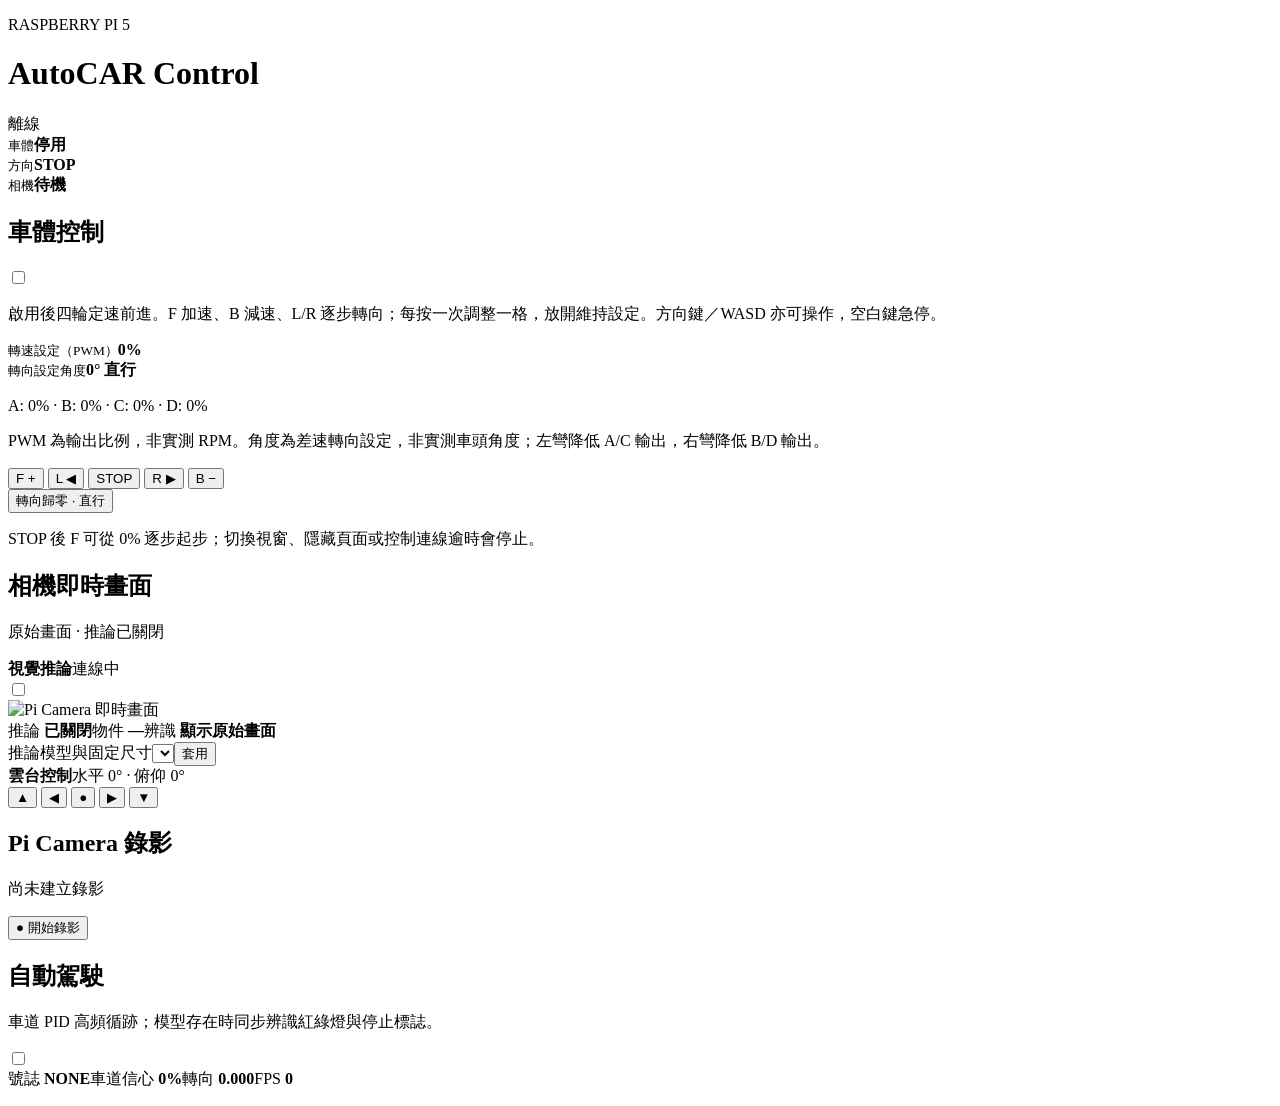
==== web/index.html @ 30dc0f0d "Add Raspberry Pi 5 AutoCAR with incremental motor control and deployment docs" ====
<!doctype html>
<html lang="zh-Hant">
<head>
  <meta charset="utf-8"><meta name="viewport" content="width=device-width,initial-scale=1,maximum-scale=1,user-scalable=no">
  <title>Pi5 AutoCAR</title><link rel="stylesheet" href="/style.css"><link rel="stylesheet" href="/gimbal.css"><link rel="stylesheet" href="/autopilot.css"><link rel="stylesheet" href="/detection.css">
</head>
<body>
  <main>
    <header><div><p class="eyebrow">RASPBERRY PI 5</p><h1>AutoCAR Control</h1></div><span id="connection" class="badge bad">離線</span></header>
    <section class="card status"><div><small>車體</small><strong id="vehicle">停用</strong></div><div><small>方向</small><strong id="direction">STOP</strong></div><div><small>相機</small><strong id="camera">待機</strong></div></section>
    <section class="card">
      <div class="section-title"><h2>車體控制</h2><label class="switch"><input id="enable" type="checkbox"><span></span></label></div>
      <p class="hint">啟用後四輪定速前進。F 加速、B 減速、L/R 逐步轉向；每按一次調整一格，放開維持設定。方向鍵／WASD 亦可操作，空白鍵急停。</p>
      <div class="drive-metrics" aria-live="polite">
        <div><small>轉速設定（PWM）</small><strong id="speedValue">0%</strong></div>
        <div><small>轉向設定角度</small><strong id="turnValue">0° 直行</strong></div>
      </div>
      <p id="wheelValues" class="hint">A: 0% · B: 0% · C: 0% · D: 0%</p>
      <p id="driveSteps" class="hint"></p>
      <p class="hint">PWM 為輸出比例，非實測 RPM。角度為差速轉向設定，非實測車頭角度；左彎降低 A/C 輸出，右彎降低 B/D 輸出。</p>
      <div class="pad">
        <button data-dir="forward" class="up" aria-label="F 加速">F +</button>
        <button data-dir="left" class="left" aria-label="L 左轉">L ◀</button>
        <button id="stop" class="stop" aria-label="停止">STOP</button>
        <button data-dir="right" class="right" aria-label="R 右轉">R ▶</button>
        <button data-dir="backward" class="down" aria-label="B 減速">B −</button>
      </div>
      <button id="straight" class="straight">轉向歸零 · 直行</button>
      <p class="hint">STOP 後 F 可從 0% 逐步起步；切換視窗、隱藏頁面或控制連線逾時會停止。</p>
    </section>
    <section class="card camera-view">
      <div class="section-title detection-heading">
        <div><h2>相機即時畫面</h2><p id="previewMode" class="hint compact">原始畫面 · 推論已關閉</p></div>
        <div class="detection-toggle"><div class="detection-toggle-copy"><strong>視覺推論</strong><span id="previewState" class="camera-state">連線中</span></div><label class="switch" title="啟用或關閉 YOLO26 視覺推論"><input id="detection" type="checkbox" aria-label="視覺推論"><span></span></label></div>
      </div>
      <div class="preview-wrap">
        <img id="preview" src="/api/camera/stream" alt="Pi Camera 即時畫面">
        <div id="previewError" class="preview-error" hidden><strong>無法取得相機畫面</strong><button id="retryPreview">重新連線</button></div>
      </div>
      <div class="detection-status"><span>推論 <strong id="detectionFps">已關閉</strong></span><span>物件 <strong id="detectionCount">—</strong></span><span class="detection-labels">辨識 <strong id="detectionLabels">顯示原始畫面</strong></span></div>
      <div class="detection-profile"><label for="detectionProfile">推論模型與固定尺寸</label><select id="detectionProfile" aria-label="推論模型與固定尺寸"></select><button id="applyDetectionProfile">套用</button></div>
      <div class="gimbal">
        <div class="gimbal-title"><strong>雲台控制</strong><span id="gimbalPosition">水平 0° · 俯仰 0°</span></div>
        <div class="gimbal-pad">
          <button data-gimbal="tilt" data-delta="10" class="g-up" aria-label="上仰">▲</button>
          <button data-gimbal="pan" data-delta="-10" class="g-left" aria-label="左旋">◀</button>
          <button id="gimbalCenter" class="g-center" aria-label="雲台置中">●</button>
          <button data-gimbal="pan" data-delta="10" class="g-right" aria-label="右旋">▶</button>
          <button data-gimbal="tilt" data-delta="-10" class="g-down" aria-label="下俯">▼</button>
        </div>
      </div>
    </section>
    <section class="card camera-card"><div><h2>Pi Camera 錄影</h2><p id="file" class="hint">尚未建立錄影</p></div><button id="record" class="record">● 開始錄影</button></section>
    <section class="card auto-card">
      <div class="section-title"><div><h2>自動駕駛</h2><p class="hint">車道 PID 高頻循跡；模型存在時同步辨識紅綠燈與停止標誌。</p></div><label class="switch"><input id="autopilot" type="checkbox"><span></span></label></div>
      <div class="auto-status"><span>號誌 <strong id="traffic">NONE</strong></span><span>車道信心 <strong id="laneConfidence">0%</strong></span><span>轉向 <strong id="steering">0.000</strong></span><span>FPS <strong id="autoFps">0</strong></span></div>
      <p id="autoError" class="hint"></p>
    </section>
    <p id="message" role="status"></p>
  </main><script src="/app.js"></script>
</body></html>
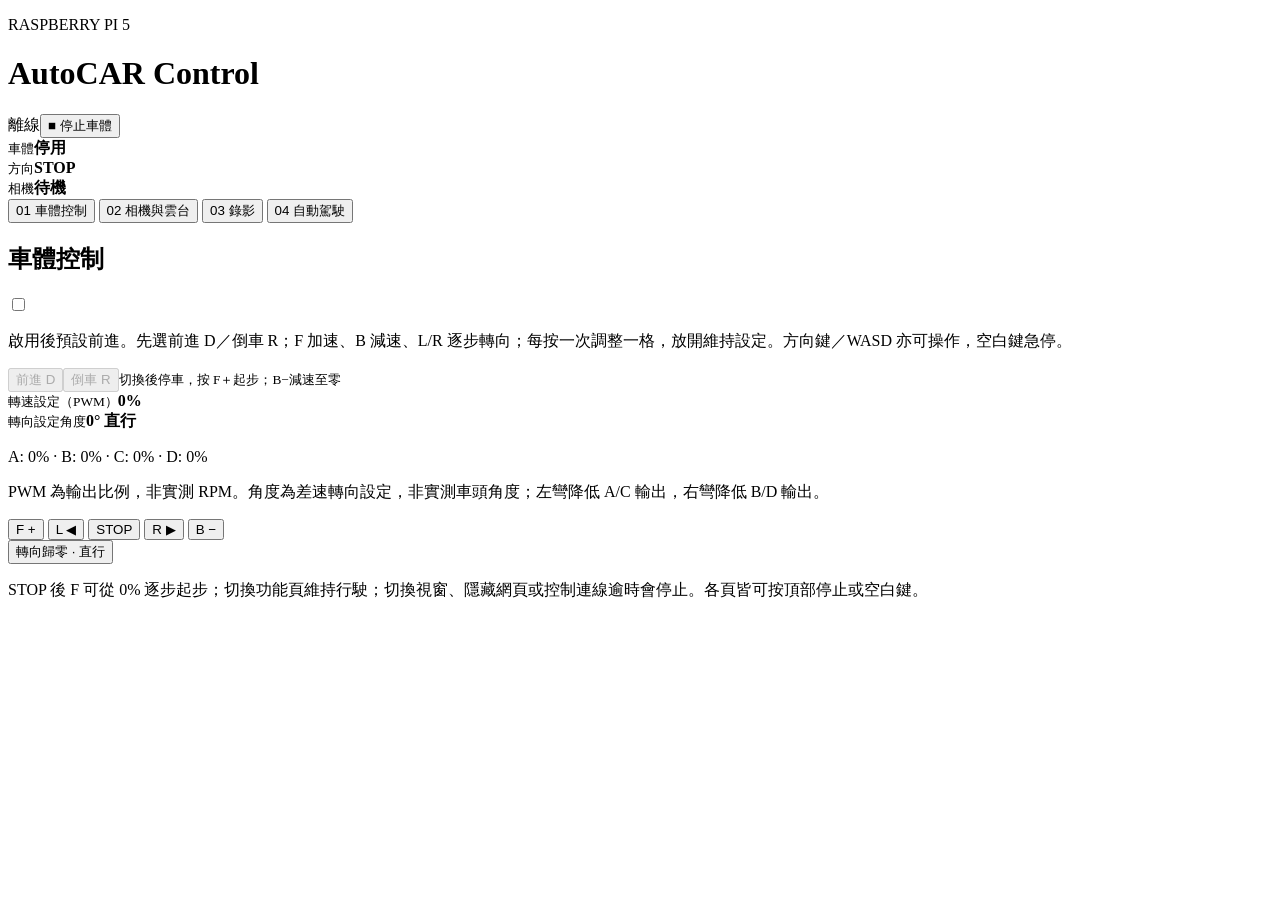
==== commit 7ced6536: "Integrate RoadTrain training and simulator tools; harden autonomous control" ====
--- a/web/index.html
+++ b/web/index.html
@@ -3,15 +3,20 @@
 <head>
   <meta charset="utf-8"><meta name="viewport" content="width=device-width,initial-scale=1,maximum-scale=1,user-scalable=no">
   <title>Pi5 AutoCAR</title><link rel="stylesheet" href="/style.css"><link rel="stylesheet" href="/gimbal.css"><link rel="stylesheet" href="/autopilot.css"><link rel="stylesheet" href="/detection.css">
-</head>
+<link rel="stylesheet" href="/layout.css"></head>
 <body>
   <main>
-    <header><div><p class="eyebrow">RASPBERRY PI 5</p><h1>AutoCAR Control</h1></div><span id="connection" class="badge bad">離線</span></header>
+    <header><div><p class="eyebrow">RASPBERRY PI 5</p><h1>AutoCAR Control</h1></div><div class="header-actions"><span id="connection" class="badge bad">離線</span><button id="globalStop" class="emergency">■ 停止車體</button></div></header>
     <section class="card status"><div><small>車體</small><strong id="vehicle">停用</strong></div><div><small>方向</small><strong id="direction">STOP</strong></div><div><small>相機</small><strong id="camera">待機</strong></div></section>
-    <section class="card">
-      <div class="section-title"><h2>車體控制</h2><label class="switch"><input id="enable" type="checkbox"><span></span></label></div>
-      <p class="hint">啟用後四輪定速前進。F 加速、B 減速、L/R 逐步轉向；每按一次調整一格，放開維持設定。方向鍵／WASD 亦可操作，空白鍵急停。</p>
-      <div class="drive-metrics" aria-live="polite">
+    <nav class="page-tabs" role="tablist" aria-label="功能頁面">
+      <button id="tab-drive" role="tab" aria-controls="page-drive" aria-selected="true" data-page="drive">01 車體控制</button>
+      <button id="tab-camera" role="tab" aria-controls="page-camera" aria-selected="false" tabindex="-1" data-page="camera">02 相機與雲台</button>
+      <button id="tab-record" role="tab" aria-controls="page-record" aria-selected="false" tabindex="-1" data-page="record">03 錄影</button>
+      <button id="tab-auto" role="tab" aria-controls="page-auto" aria-selected="false" tabindex="-1" data-page="auto">04 自動駕駛</button>
+    </nav><section id="page-drive" role="tabpanel" aria-labelledby="tab-drive" class="card function-page drive-page">
+      <div class="section-title"><h2>車體控制</h2><label class="switch"><input id="enable" type="checkbox" aria-label="啟用車體"><span></span></label></div>
+      <p class="hint">啟用後預設前進。先選前進 D／倒車 R；F 加速、B 減速、L/R 逐步轉向；每按一次調整一格，放開維持設定。方向鍵／WASD 亦可操作，空白鍵急停。</p>
+      <div class="gear-selector" role="group" aria-label="行駛方向"><button data-gear="forward" aria-pressed="true" disabled>前進 D</button><button data-gear="reverse" aria-pressed="false" disabled>倒車 R</button><small>切換後停車，按 F＋起步；B−減速至零</small></div><div class="drive-metrics" aria-live="polite">
         <div><small>轉速設定（PWM）</small><strong id="speedValue">0%</strong></div>
         <div><small>轉向設定角度</small><strong id="turnValue">0° 直行</strong></div>
       </div>
@@ -26,15 +31,15 @@
         <button data-dir="backward" class="down" aria-label="B 減速">B −</button>
       </div>
       <button id="straight" class="straight">轉向歸零 · 直行</button>
-      <p class="hint">STOP 後 F 可從 0% 逐步起步；切換視窗、隱藏頁面或控制連線逾時會停止。</p>
+      <p class="hint">STOP 後 F 可從 0% 逐步起步；切換功能頁維持行駛；切換視窗、隱藏網頁或控制連線逾時會停止。各頁皆可按頂部停止或空白鍵。</p>
     </section>
-    <section class="card camera-view">
+    <section id="page-camera" role="tabpanel" aria-labelledby="tab-camera" class="card function-page camera-view" hidden>
       <div class="section-title detection-heading">
-        <div><h2>相機即時畫面</h2><p id="previewMode" class="hint compact">原始畫面 · 推論已關閉</p></div>
+        <div><h2>相機即時畫面</h2><label class="source-picker">影像來源 <select id="cameraSource"><option value="pi">Pi 相機與雲台</option><option value="ue4">UE4 車內第一人稱</option><option value="hood">UE4 車頭／引擎蓋</option><option value="road">UE4 前保險桿／道路</option></select></label><p id="previewMode" class="hint compact">原始畫面 · 推論已關閉</p></div>
         <div class="detection-toggle"><div class="detection-toggle-copy"><strong>視覺推論</strong><span id="previewState" class="camera-state">連線中</span></div><label class="switch" title="啟用或關閉 YOLO26 視覺推論"><input id="detection" type="checkbox" aria-label="視覺推論"><span></span></label></div>
       </div>
       <div class="preview-wrap">
-        <img id="preview" src="/api/camera/stream" alt="Pi Camera 即時畫面">
+        <img id="simPreview" alt="UE4 車內第一人稱即時畫面" hidden><p id="simNote" hidden></p><img id="preview" src="/api/camera/stream" alt="Pi Camera 即時畫面">
         <div id="previewError" class="preview-error" hidden><strong>無法取得相機畫面</strong><button id="retryPreview">重新連線</button></div>
       </div>
       <div class="detection-status"><span>推論 <strong id="detectionFps">已關閉</strong></span><span>物件 <strong id="detectionCount">—</strong></span><span class="detection-labels">辨識 <strong id="detectionLabels">顯示原始畫面</strong></span></div>
@@ -50,12 +55,12 @@
         </div>
       </div>
     </section>
-    <section class="card camera-card"><div><h2>Pi Camera 錄影</h2><p id="file" class="hint">尚未建立錄影</p></div><button id="record" class="record">● 開始錄影</button></section>
-    <section class="card auto-card">
-      <div class="section-title"><div><h2>自動駕駛</h2><p class="hint">車道 PID 高頻循跡；模型存在時同步辨識紅綠燈與停止標誌。</p></div><label class="switch"><input id="autopilot" type="checkbox"><span></span></label></div>
+    <section id="page-record" role="tabpanel" aria-labelledby="tab-record" class="card function-page camera-card" hidden><div class="dual-record-panel"><h2>Pi＋UE4 同步側錄</h2><p class="hint">一鍵啟停兩路影片，與目前預覽來源無關。Pi 存 H.264；Windows 存 UE4 AVI 與逐幀時間戳。屬軟體同步啟停，非逐幀鎖定。</p><label class="source-picker">UE4 側錄視角 <select id="recordView"><option value="fpv">車內第一人稱</option><option value="hood">車頭／引擎蓋</option><option value="road">前保險桿／道路</option></select></label><button id="dualRecord" class="record">● Pi＋UE4 同步側錄</button><p id="dualStatus" class="hint" role="status">檢查 UE4 連線…</p></div><div><h2>Pi Camera 錄影</h2><p id="file" class="hint">尚未建立錄影</p></div><button id="record" class="record">● 開始錄影</button></section>
+    <section id="page-auto" role="tabpanel" aria-labelledby="tab-auto" class="card function-page auto-card" hidden>
+      <div class="section-title"><div><h2>自動駕駛</h2><p class="hint">車道 PID 高頻循跡；模型存在時同步辨識紅綠燈與停止標誌。</p></div><label class="switch"><input id="autopilot" type="checkbox" aria-label="啟用自動駕駛"><span></span></label></div>
       <div class="auto-status"><span>號誌 <strong id="traffic">NONE</strong></span><span>車道信心 <strong id="laneConfidence">0%</strong></span><span>轉向 <strong id="steering">0.000</strong></span><span>FPS <strong id="autoFps">0</strong></span></div>
       <p id="autoError" class="hint"></p>
     </section>
     <p id="message" role="status"></p>
-  </main><script src="/app.js"></script>
+  </main><script src="/app.js"></script><script src="/sim-camera.js"></script>
 </body></html>
